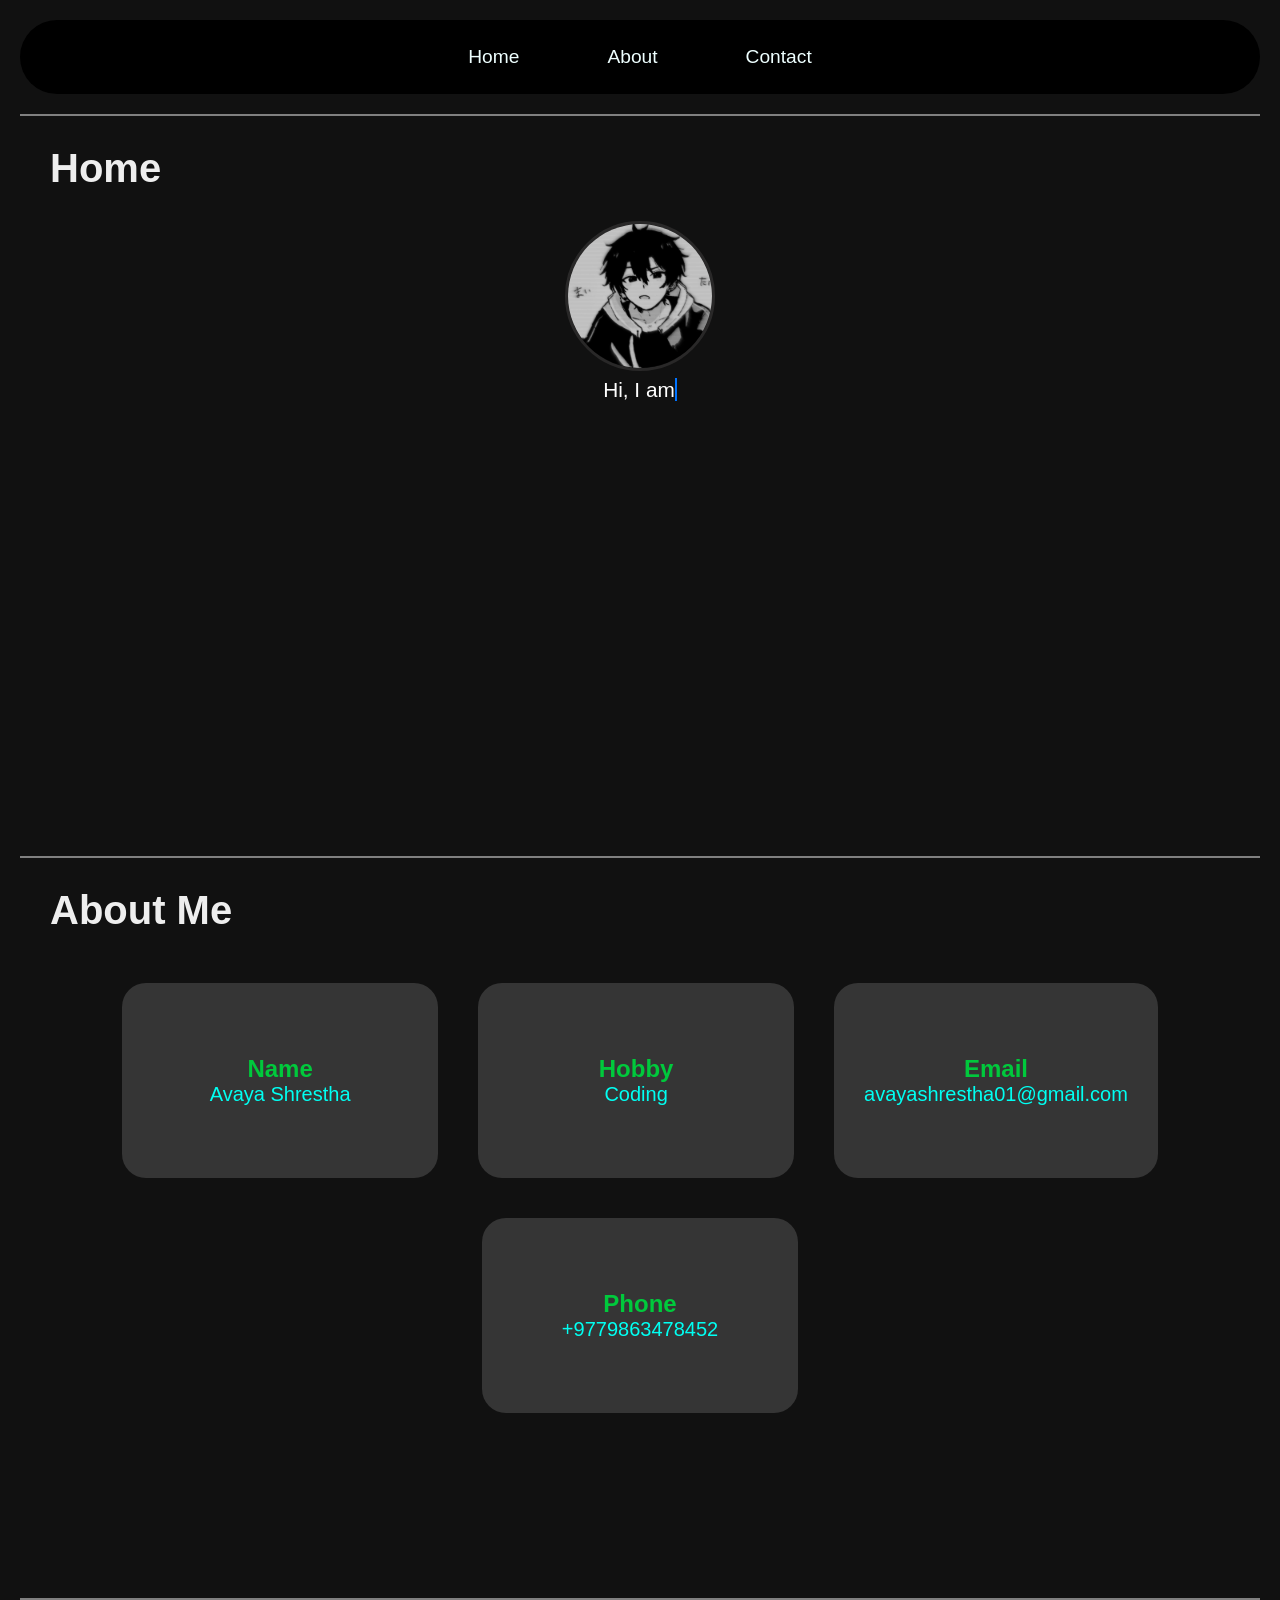
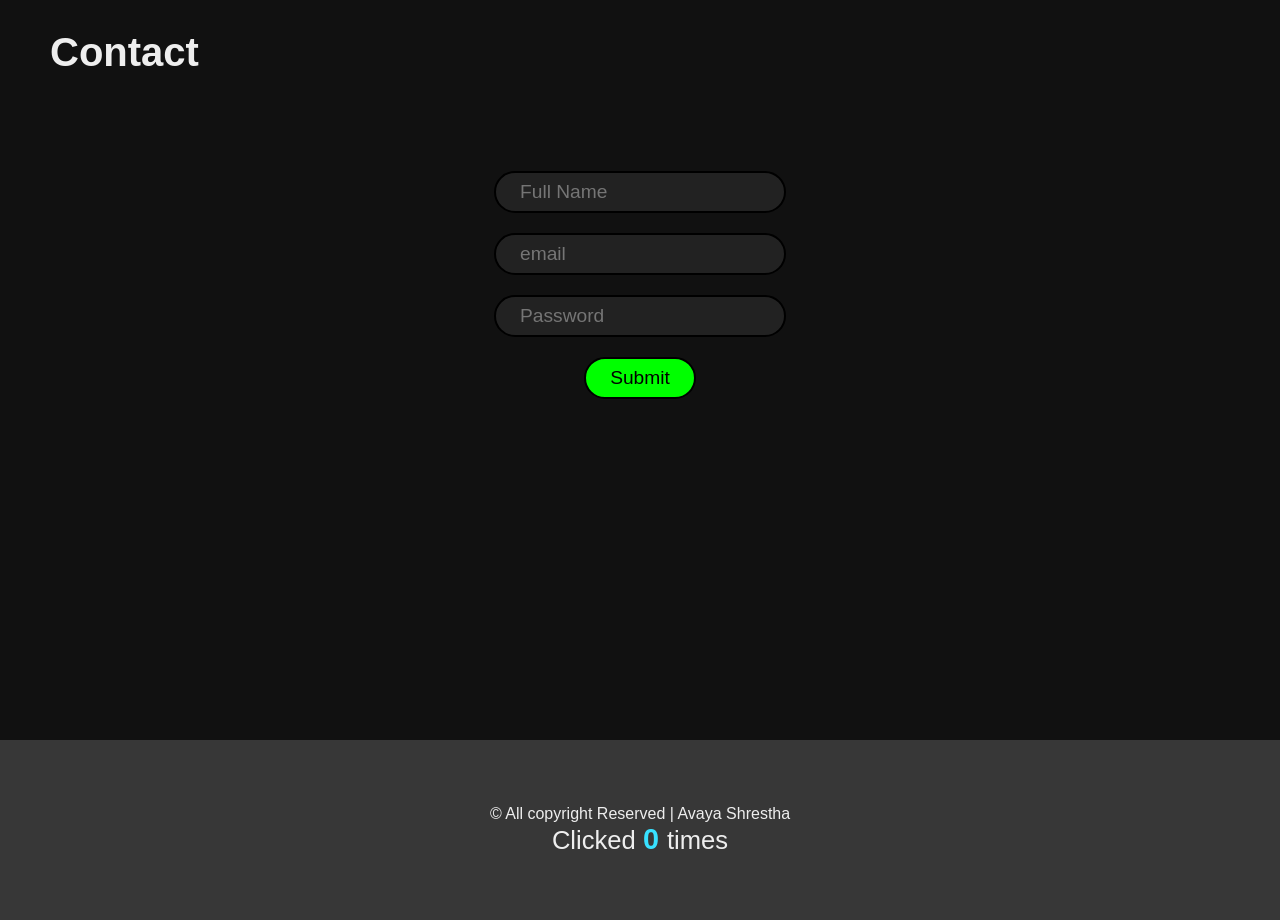
==== Lesson 2/index.html @ b5288e50 "Portfolio Project" ====
<!DOCTYPE html>
<html lang="en">

<head>
    <meta charset="UTF-8">
    <meta name="viewport" content="width=device-width, initial-scale=1.0">
    <meta name="description" content="My portfolio Website">
    <link rel="stylesheet" href="style.css">
    <link rel="stylesheet" href="https://maxcdn.bootstrapcdn.com/font-awesome/4.7.0/css/font-awesome.min.css">
    <title>Portfolio Website | Avaya Shrestha</title>
</head>

<body onclick="num()">
    <header>
        <nav>
            <ul>
                <li><a href="#home">Home</a></li>
                <li><a href="#about">About</a></li>
                <li><a href="#contact">Contact</a></li>
            </ul>
        </nav>
    </header>
    <main>
        <section id="home">
            <h1>Home</h1>
            <div class="container">
                <div class="img-container">
                    <img loading="lazy" src="github.jpg" alt="profile">
                </div>
                <span class="det">
                    Hi, I am <span id="dett" class="dett"></span>
                </span>
            </div>
        </section>
        <section id="about">
            <h1>About Me</h1>
            <div class="card-container">
                <div class="card">
                    <h2>Name</h2>
                    <p>Avaya Shrestha</p>
                </div>
                <div class="card">
                    <h2>Hobby</h2>
                    <p>Coding</p>
                </div>
                <a href="mailto:avayashrestha01@gmail.com">
                    <div class="card">
                        <h2>Email</h2>
                        <p>avayashrestha01@gmail.com</p>
                    </div>
                </a>
                <a href="tel:+9779863478452">
                    <div class="card">
                        <h2>Phone</h2>
                        <p>+9779863478452</p>
                    </div>
                </a>
            </div>
        </section>
        <section id="contact">
            <h1>Contact</h1>
            <div class="contact-cont">
                <input type="text" name="username" id="usernmae" placeholder="Full Name" required>
                <input type="email" name="email" id="email" placeholder="email" required>
                <input type="password" name="pass" id="pass" placeholder="Password" required>
                <input type="button" value="Submit">
            </div>
        </section>
    </main>
    <footer>
        <p>
            &copy; All copyright Reserved | Avaya Shrestha
        </p>
        <span>
            Clicked
            <span id="num">
                0
            </span>
            times
        </span>
    </footer>
</body>
<script src="script.js"></script>

</html>
---- Lesson 2/style.css ----
*{
    margin: 0;
    padding: 0;
    border-style: none;
    transition: 0.3s ease-in-out all;
    text-decoration: none;
}

::-webkit-scrollbar{
    display: none;
}

body{
    background-color: #111;
    color: #eee;
    font-family: 'Segoe UI', Tahoma, Geneva, Verdana, sans-serif;
}

body header{
    background-color: black;
    padding: 18px;
    display: flex;
    justify-content: center;
    align-items: center;
    min-height: 20px;
    margin: 20px 20px;
    border-radius: 48px;
    top: 0;
    position: sticky;
    z-index: 10000;
}

body header nav > ul{
    display: flex;
    flex-wrap: wrap;
    gap: 40px;
}

body header nav > ul li{
    list-style: none;
    font-size: 1.2rem;
    padding: 8px 24px;
    border-radius: 24px;
}

header nav ul li:hover{
    background-color: #5251516f;
    box-shadow: 0px 3px 10px #afacac;
    scale: 1.1;
}

header nav ul li:active{
    background-color: rgba(6, 104, 111, 0.348);
    scale: 0.9;

}

body header nav > ul li a{
    color: #eff;
    text-decoration: none;
}

section{
    min-height: 80vh;
    margin: 20px;
    border-top: gray 2px solid;
}

section h1{
    margin: 30px;
    font-size: 2.5rem;
}

section .container{
    display: flex;
    flex-direction: column;
    align-items: center;
    justify-content: center;
    min-height: 10vh;
}


section .img-container{
    /* padding: 10px; */
    border: 3px rgb(41, 40, 40) solid;
    border-radius: 50%;
    height: 144px;
    width: 144px;
    position: relative;
}

section .img-container img{
    height: 144px;
    width: 144px;
    border-radius: 50%;
    position: absolute;
}

span.det{
    color: white;
    font-size: 1.3rem;
}


span.dett::after{
    content: '';
    font-size: 1.8rem;
    font-weight: 550;
    color: rgb(16, 140, 185);
    animation: name 20s linear infinite;
}

@keyframes name{
    0%{
        content: 'Avaya Shrestha!'
    }

    33%{
        content: 'Frontend Developer!'
    }

    66%{
        content: 'Student!';
    }

    99%{
        content: 'Student!';
    }

    100%{
        content: 'Avaya Shrestha';
    }
}

span.det::after{
    content: "";
    border-left: 2px solid rgb(0, 115, 255);
    transition: none;
    animation: blink 1s infinite linear(-0.6 100.74%, 1 100%);
}

@keyframes blink {
    0%{
        opacity: 0;
    }

    20%{
        opacity: 0;
    }

    80%{
        opacitiy: 1;
    }


    100%{
        opactity: 0;
    }
}

#about .card-container{
    display: flex;
    flex-wrap: wrap;
    min-height: 40vh;
    align-items: center;
    justify-content: center;
}

.card{
    background-color: rgba(80, 80, 80, 0.582);
    padding: 30px;
    border-radius: 24px;
    min-height: 15vh;
    display: flex;
    flex-direction: column;
    align-items: center;
    justify-content: center;
    margin: 20px;
    min-width: 20vw;
    cursor: pointer;
}

.card h2{
    color: rgb(0, 201, 60);
}

.card p{
    font-size: 20px;
    color: rgb(0, 255, 242);
}

.card:hover{
    scale: 1.1;
    transform: translateY(-10px);
    box-shadow: 0px 6px 15px rgb(179, 178, 178);
}

.contact-cont{
    display: flex;
    flex-wrap: wrap;
    flex-direction: column;
    min-height: 40vh;
    align-items: center;
    justify-content: center;
    gap: 20px;
}

input{
    background-color: #222;
    color: #ddd;
    padding: 8px 24px;
    font-size: 1.2em;
    border-radius: 24px;
    border: #000 2px solid;
}

input[type="button"]{
    background-color: rgb(0, 255, 0);
    color: black;
}

input[type="button"]:hover{
    scale: 1.1;
    transform: translateY(-10px);
    box-shadow: lime 0px 3px 10px;
}

input[type="button"]:active{
    scale: 0.9;

}

footer{
    background-color: rgba(128, 128, 128, 0.342);
    display: flex;
    flex-direction: column;
    justify-content: center;
    align-items: center;
    min-height: 20vh;
    width: 100%;
}

footer span{
    font-size: 1.6rem;
}

footer #num{
    color: rgb(56, 225, 255);
    font-size: 1.8rem;
    font-weight: 550;
}
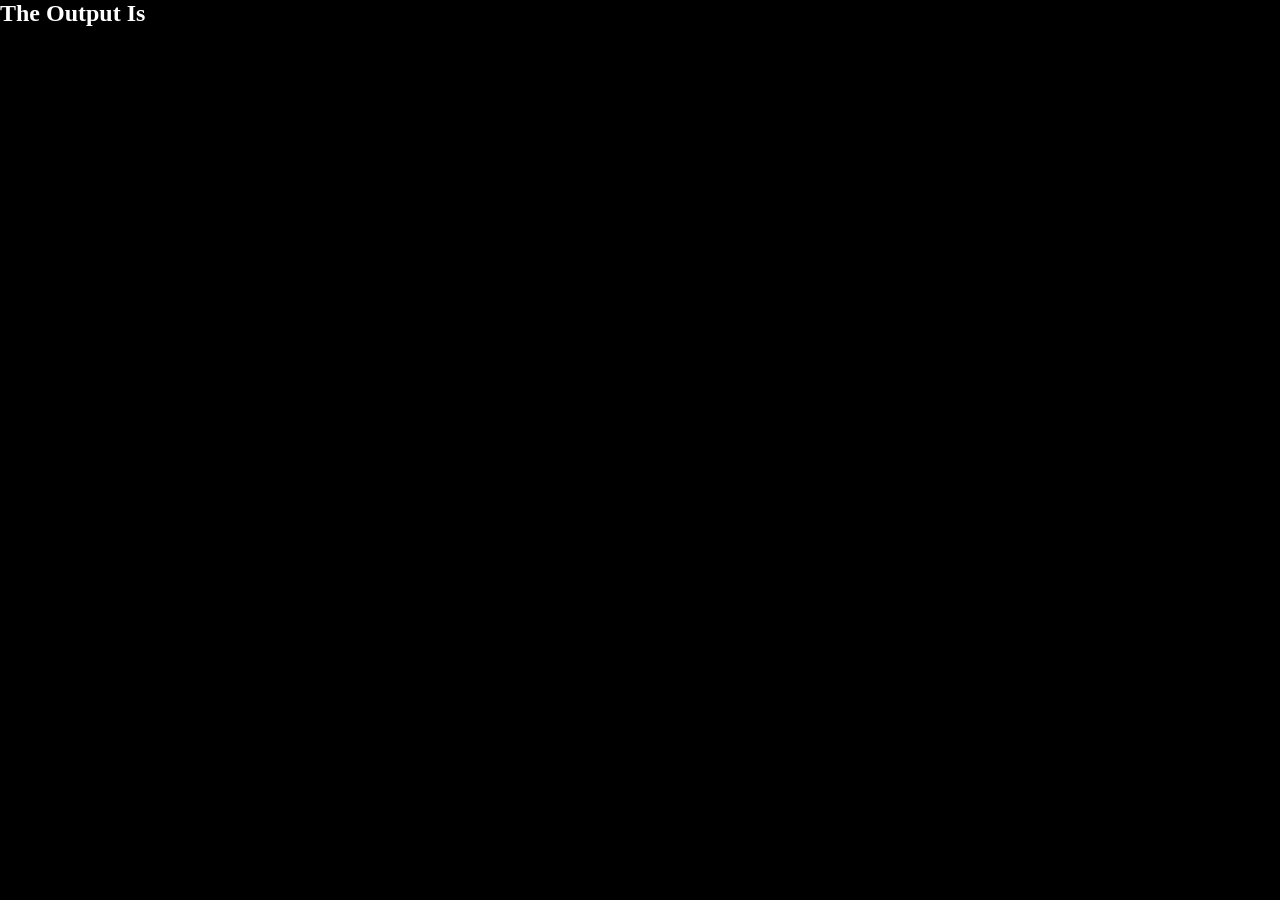
==== commit da34096e: "Updated File" ====
--- a/Lesson 2/index.html
+++ b/Lesson 2/index.html
@@ -1,85 +1,20 @@
 <!DOCTYPE html>
 <html lang="en">
-
 <head>
     <meta charset="UTF-8">
     <meta name="viewport" content="width=device-width, initial-scale=1.0">
-    <meta name="description" content="My portfolio Website">
     <link rel="stylesheet" href="style.css">
-    <link rel="stylesheet" href="https://maxcdn.bootstrapcdn.com/font-awesome/4.7.0/css/font-awesome.min.css">
-    <title>Portfolio Website | Avaya Shrestha</title>
+    <title>Lesson 2</title>
 </head>
+<body>
+    <main>
+        <section id="main" class="main">
+            <h1>The Output Is</h1>
+            <output>
 
-<body onclick="num()">
-    <header>
-        <nav>
-            <ul>
-                <li><a href="#home">Home</a></li>
-                <li><a href="#about">About</a></li>
-                <li><a href="#contact">Contact</a></li>
-            </ul>
-        </nav>
-    </header>
-    <main>
-        <section id="home">
-            <h1>Home</h1>
-            <div class="container">
-                <div class="img-container">
-                    <img loading="lazy" src="github.jpg" alt="profile">
-                </div>
-                <span class="det">
-                    Hi, I am <span id="dett" class="dett"></span>
-                </span>
-            </div>
-        </section>
-        <section id="about">
-            <h1>About Me</h1>
-            <div class="card-container">
-                <div class="card">
-                    <h2>Name</h2>
-                    <p>Avaya Shrestha</p>
-                </div>
-                <div class="card">
-                    <h2>Hobby</h2>
-                    <p>Coding</p>
-                </div>
-                <a href="mailto:avayashrestha01@gmail.com">
-                    <div class="card">
-                        <h2>Email</h2>
-                        <p>avayashrestha01@gmail.com</p>
-                    </div>
-                </a>
-                <a href="tel:+9779863478452">
-                    <div class="card">
-                        <h2>Phone</h2>
-                        <p>+9779863478452</p>
-                    </div>
-                </a>
-            </div>
-        </section>
-        <section id="contact">
-            <h1>Contact</h1>
-            <div class="contact-cont">
-                <input type="text" name="username" id="usernmae" placeholder="Full Name" required>
-                <input type="email" name="email" id="email" placeholder="email" required>
-                <input type="password" name="pass" id="pass" placeholder="Password" required>
-                <input type="button" value="Submit">
-            </div>
+            </output>
         </section>
     </main>
-    <footer>
-        <p>
-            &copy; All copyright Reserved | Avaya Shrestha
-        </p>
-        <span>
-            Clicked
-            <span id="num">
-                0
-            </span>
-            times
-        </span>
-    </footer>
 </body>
 <script src="script.js"></script>
-
 </html>
--- a/Lesson 2/style.css
+++ b/Lesson 2/style.css
@@ -1,251 +1,23 @@
+/* <body>
+    <main>
+        <section id="main" class="main">
+            <h1>The Output Is</h1>
+            <output>
+                
+            </output>
+        </section>
+    </main>
+</body> */
+
+
 *{
+    padding: 0;
     margin: 0;
-    padding: 0;
     border-style: none;
-    transition: 0.3s ease-in-out all;
-    text-decoration: none;
-}
-
-::-webkit-scrollbar{
-    display: none;
 }
 
 body{
-    background-color: #111;
-    color: #eee;
-    font-family: 'Segoe UI', Tahoma, Geneva, Verdana, sans-serif;
-}
-
-body header{
-    background-color: black;
-    padding: 18px;
-    display: flex;
-    justify-content: center;
-    align-items: center;
-    min-height: 20px;
-    margin: 20px 20px;
-    border-radius: 48px;
-    top: 0;
-    position: sticky;
-    z-index: 10000;
-}
-
-body header nav > ul{
-    display: flex;
-    flex-wrap: wrap;
-    gap: 40px;
-}
-
-body header nav > ul li{
-    list-style: none;
-    font-size: 1.2rem;
-    padding: 8px 24px;
-    border-radius: 24px;
-}
-
-header nav ul li:hover{
-    background-color: #5251516f;
-    box-shadow: 0px 3px 10px #afacac;
-    scale: 1.1;
-}
-
-header nav ul li:active{
-    background-color: rgba(6, 104, 111, 0.348);
-    scale: 0.9;
-
-}
-
-body header nav > ul li a{
-    color: #eff;
-    text-decoration: none;
-}
-
-section{
-    min-height: 80vh;
-    margin: 20px;
-    border-top: gray 2px solid;
-}
-
-section h1{
-    margin: 30px;
-    font-size: 2.5rem;
-}
-
-section .container{
-    display: flex;
-    flex-direction: column;
-    align-items: center;
-    justify-content: center;
-    min-height: 10vh;
-}
-
-
-section .img-container{
-    /* padding: 10px; */
-    border: 3px rgb(41, 40, 40) solid;
-    border-radius: 50%;
-    height: 144px;
-    width: 144px;
-    position: relative;
-}
-
-section .img-container img{
-    height: 144px;
-    width: 144px;
-    border-radius: 50%;
-    position: absolute;
-}
-
-span.det{
+    background-color: #000;
     color: white;
-    font-size: 1.3rem;
-}
-
-
-span.dett::after{
-    content: '';
-    font-size: 1.8rem;
-    font-weight: 550;
-    color: rgb(16, 140, 185);
-    animation: name 20s linear infinite;
-}
-
-@keyframes name{
-    0%{
-        content: 'Avaya Shrestha!'
-    }
-
-    33%{
-        content: 'Frontend Developer!'
-    }
-
-    66%{
-        content: 'Student!';
-    }
-
-    99%{
-        content: 'Student!';
-    }
-
-    100%{
-        content: 'Avaya Shrestha';
-    }
-}
-
-span.det::after{
-    content: "";
-    border-left: 2px solid rgb(0, 115, 255);
-    transition: none;
-    animation: blink 1s infinite linear(-0.6 100.74%, 1 100%);
-}
-
-@keyframes blink {
-    0%{
-        opacity: 0;
-    }
-
-    20%{
-        opacity: 0;
-    }
-
-    80%{
-        opacitiy: 1;
-    }
-
-
-    100%{
-        opactity: 0;
-    }
-}
-
-#about .card-container{
-    display: flex;
-    flex-wrap: wrap;
-    min-height: 40vh;
-    align-items: center;
-    justify-content: center;
-}
-
-.card{
-    background-color: rgba(80, 80, 80, 0.582);
-    padding: 30px;
-    border-radius: 24px;
-    min-height: 15vh;
-    display: flex;
-    flex-direction: column;
-    align-items: center;
-    justify-content: center;
-    margin: 20px;
-    min-width: 20vw;
-    cursor: pointer;
-}
-
-.card h2{
-    color: rgb(0, 201, 60);
-}
-
-.card p{
-    font-size: 20px;
-    color: rgb(0, 255, 242);
-}
-
-.card:hover{
-    scale: 1.1;
-    transform: translateY(-10px);
-    box-shadow: 0px 6px 15px rgb(179, 178, 178);
-}
-
-.contact-cont{
-    display: flex;
-    flex-wrap: wrap;
-    flex-direction: column;
-    min-height: 40vh;
-    align-items: center;
-    justify-content: center;
-    gap: 20px;
-}
-
-input{
-    background-color: #222;
-    color: #ddd;
-    padding: 8px 24px;
-    font-size: 1.2em;
-    border-radius: 24px;
-    border: #000 2px solid;
-}
-
-input[type="button"]{
-    background-color: rgb(0, 255, 0);
-    color: black;
-}
-
-input[type="button"]:hover{
-    scale: 1.1;
-    transform: translateY(-10px);
-    box-shadow: lime 0px 3px 10px;
-}
-
-input[type="button"]:active{
-    scale: 0.9;
-
-}
-
-footer{
-    background-color: rgba(128, 128, 128, 0.342);
-    display: flex;
-    flex-direction: column;
-    justify-content: center;
-    align-items: center;
-    min-height: 20vh;
-    width: 100%;
-}
-
-footer span{
-    font-size: 1.6rem;
-}
-
-footer #num{
-    color: rgb(56, 225, 255);
-    font-size: 1.8rem;
-    font-weight: 550;
+    font-family: ;
 }
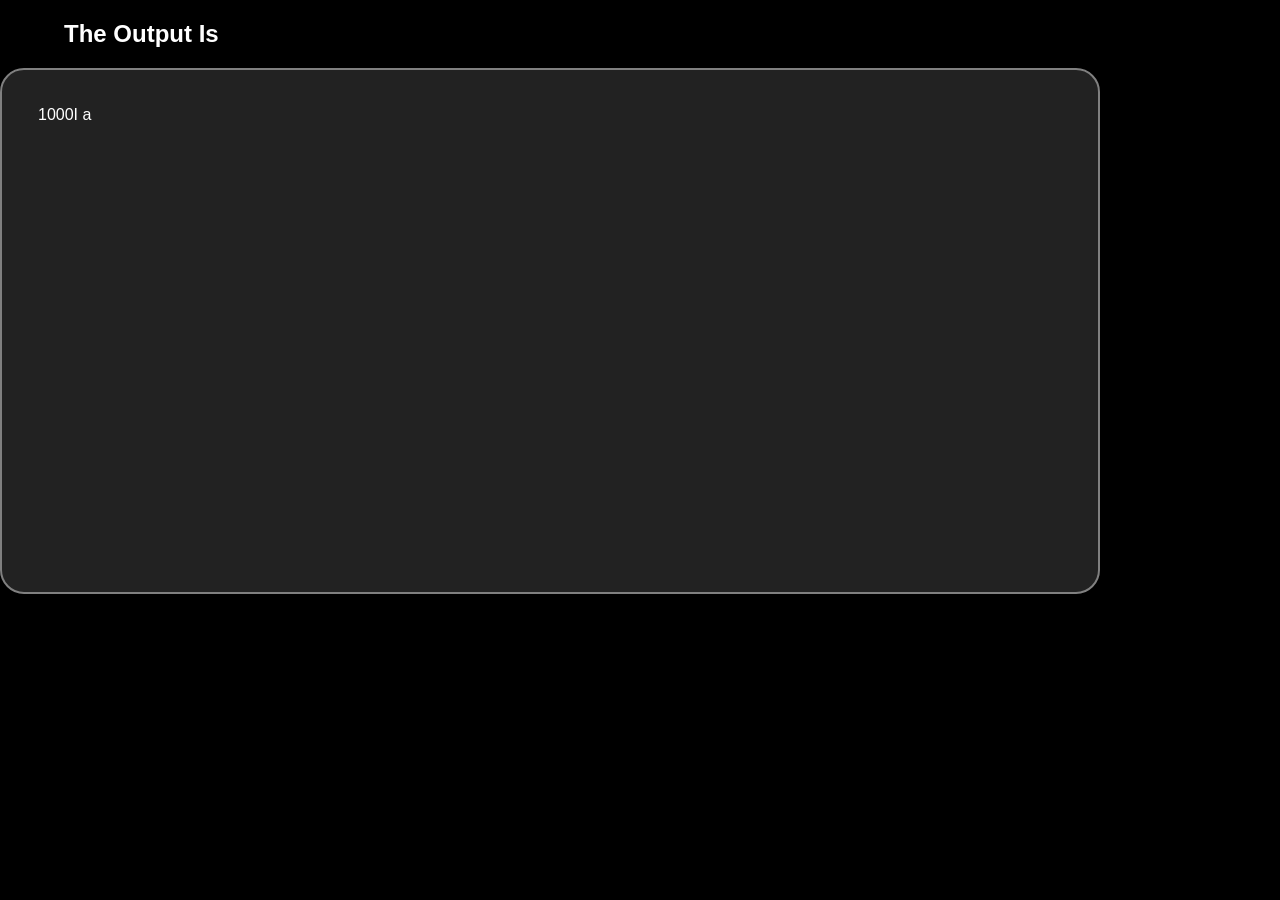
==== commit 6b6dbedf: "Learning" ====
--- a/Lesson 2/index.html
+++ b/Lesson 2/index.html
@@ -10,9 +10,9 @@
     <main>
         <section id="main" class="main">
             <h1>The Output Is</h1>
-            <output>
+            <div id="output" class="output">
 
-            </output>
+            </div>
         </section>
     </main>
 </body>
--- a/Lesson 2/style.css
+++ b/Lesson 2/style.css
@@ -19,5 +19,21 @@
 body{
     background-color: #000;
     color: white;
-    font-family: ;
-}+    font-family: sans-serif;
+}
+
+body main h1{
+    margin: 20px 5vw;
+}
+
+body main .main .output{
+    background-color: #222;
+    border: gray 2px solid;
+    border-radius: 24px;
+    min-height: 50vh;
+    width: 80vw;
+    justify-self: center;
+    align-self: center;
+    padding: 36px;
+}
+
